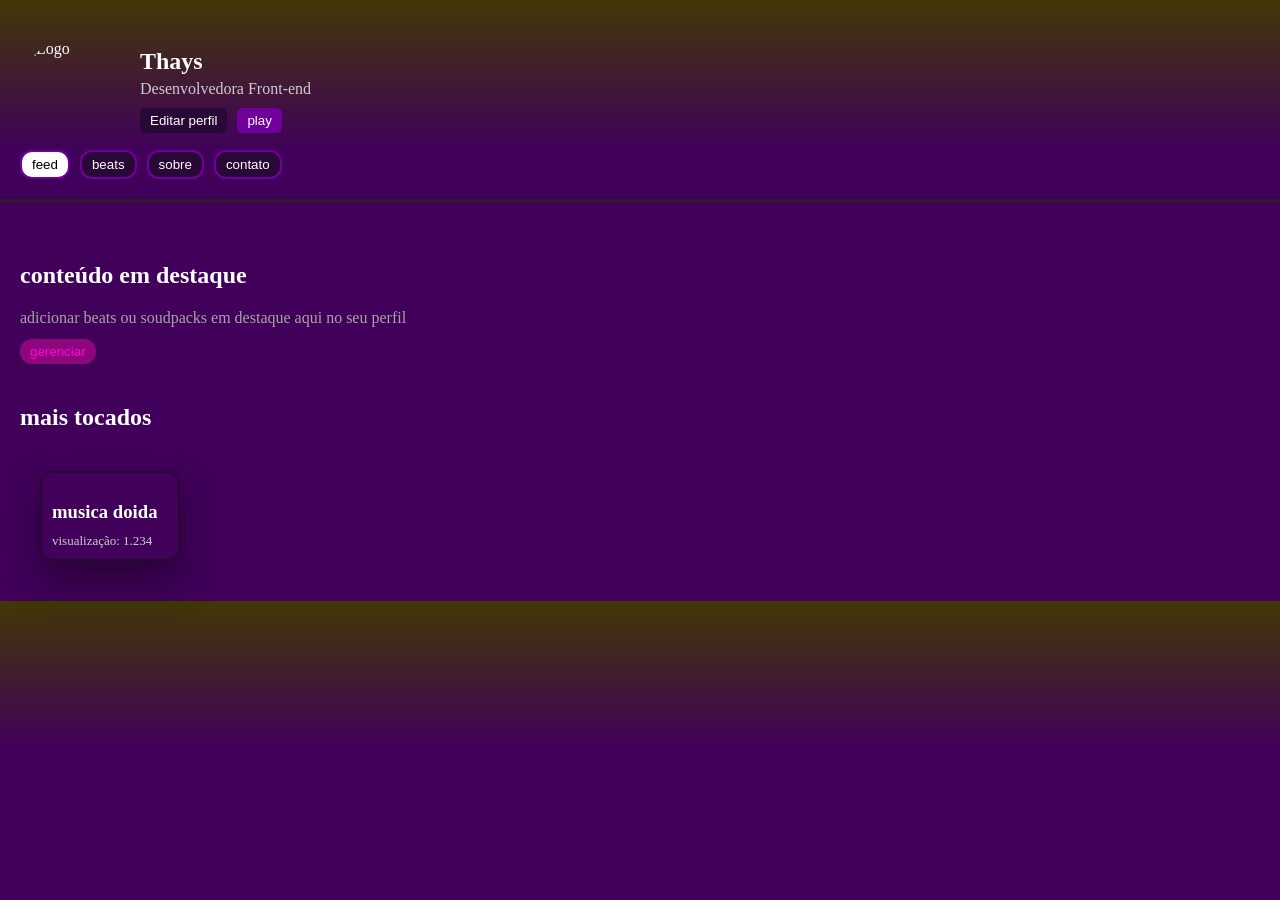
==== artista/index.html @ 440565f5 "artista adicionado" ====
<!DOCTYPE html>
<html lang="en">

<head>
    <meta charset="UTF-8">
    <meta name="viewport" content="width=device-width, initial-scale=1.0">
    <link rel="stylesheet" href="style.css">
    <title>Fora Do Site</title>
</head>

<body>
    <div class="header">
        <div class="div-perfil">
            <img id="image-perfil"
                src="https://imgs.search.brave.com/k_q43OAoufTJ2uNRs9KXCzbf_1-XTK7SDeE9KZ4Kg_w/rs:fit:860:0:0:0/g:ce/aHR0cHM6Ly9tZWRp/YS5nZXR0eWltYWdl/cy5jb20vaWQvMjE5/NTY3NDcwNy9wdC9m/b3RvL3lvdW5nLXdv/bWFuLXNpbGhvdWV0/dGUtbG9va2luZy1y/aWdodC1vbi1vcmFu/Z2UtYW5kLXB1cnBs/ZS1iYWNrZ3JvdW5k/LmpwZz9zPTYxMng2/MTImdz0wJms9MjAm/Yz0tdVd3ZDQyQmxi/V2JRN2hKc1ZXSXVR/bTBUWDhIY1Zjc1NB/T2toRnlNTHZnPQ"
                alt="Logo">
            <div class="informacao-perfil">
                <h1 class="nome">Thays</h1>
                <p>Desenvolvedora Front-end</p>
                <div>
                    <button class="editar-perfil">Editar perfil</button>
                    <button class="play">play</button>
                </div>
            </div>
        </div>

        <nav>
            <button onclick="selected(this)" class="selected">feed</button>
            <button onclick="selected(this)">beats</button>
            <button onclick="selected(this)">sobre</button>
            <button onclick="selected(this)">contato</button>
        </nav>

    </div>

    <div div class="conteudo">
        <div class="conteudo-destaques">
            <h2>conteúdo em destaque</h2>
            <p>adicionar beats ou soudpacks em destaque aqui no seu perfil</p>
            <button>gerenciar</button>
        </div>
        <h2>mais tocados</h2>
        <div class="conteudo-maistocadas">
            <div class="musica">
                <img src="https://imgs.search.brave.com/dxzbzX5U4rVuyZ_RlYXOHBJTeV6BKR_vuffRlJTE3oM/rs:fit:500:0:1:0/g:ce/aHR0cHM6Ly9pLnBp/bmltZy5jb20vb3Jp/Z2luYWxzLzQyL2U2/L2Q0LzQyZTZkNGZh/YmI5ZGI0ZGM5MDA4/MGRjYjY3ZmM2ZmRj/LmpwZw" alt="">
                <h3>musica doida</h3>
                <p>visualização: 1.234</p>
            </div>
        </div>
    </div>
</body>

<script src="script.js"></script>

</html>
---- artista/style.css ----
* {
    margin: 0;
    padding: 0;
    box-sizing: border-box;
}

body {
    height: 100%;
    background: linear-gradient(to bottom, rgb(65, 56, 6) 0%, #41005a 25%);
    color: white;
}   

.header {
    display: flex;
    flex-direction: column;
    padding: 20px;
    border-bottom: 3px solid #281e2e;
}

.div-perfil {
    display: flex;
    margin-top: 20px;
}

#image-perfil {
    width: 100px;
    height: 100px;
    border-radius: 50%;
    margin-right: 20px;
}

.informacao-perfil {
    display: flex;
    flex-direction: column;
    justify-content: center;
    color: white;
}

.informacao-perfil h1 {
    font-size: 24px;
    margin-bottom: 5px;
}

.informacao-perfil p {
    font-size: 16px;
    color: #ccc;
}

.informacao-perfil div {
    display: flex;
    gap: 10px;
    margin-top: 10px;
}

.editar-perfil, .play {
    padding: 5px 10px;
    border: none;
    background-color: #290736;
    color: white;
    border-radius: 5px;
    cursor: pointer;
}

.play {
    background-color: #70009c;
}

.header nav {
    display: flex;
    gap: 10px;
    margin-top: 10px;
}

.header nav button {
    padding: 5px 10px;
    border: none;
    border-radius: 12px;
    cursor: pointer;
    background-color: #290736;
    color: white;
    border: 2px solid #70009c;
}

.header nav .selected {
    background-color: white;
    color: black;
}

.conteudo {
    padding: 20px;
}

.conteudo-destaques h2 {
    font-size: 24px;
    margin-bottom: 20px;
}

.conteudo-destaques p {
    margin-bottom: 12px;
    color: #a5a5a5;
}

.conteudo-destaques button {
    padding: 5px 10px;
    border: none;
    border-radius: 12px;
    cursor: pointer;
    background-color: #8f057c;
    color: #ff04de;
}

.conteudo h2 {
    margin-top: 40px;
}

.conteudo-maistocadas {
    display: flex;
    flex-direction: column;
    padding: 20px;
    margin-top: 20px;
}

.musica {
    width: 140px;
    height: auto;
    border: 2px solid #290736;
    padding: 10px;
    border-radius: 12px;
    box-shadow: 0 18px 40px rgba(0,0,0,.4)
}

.musica img {
    width: 100%;
    height: auto;
    border-radius: 10px;
}

.musica p {
    margin-top: 10px;
    font-size: 13px;
    color: #ccc;
}
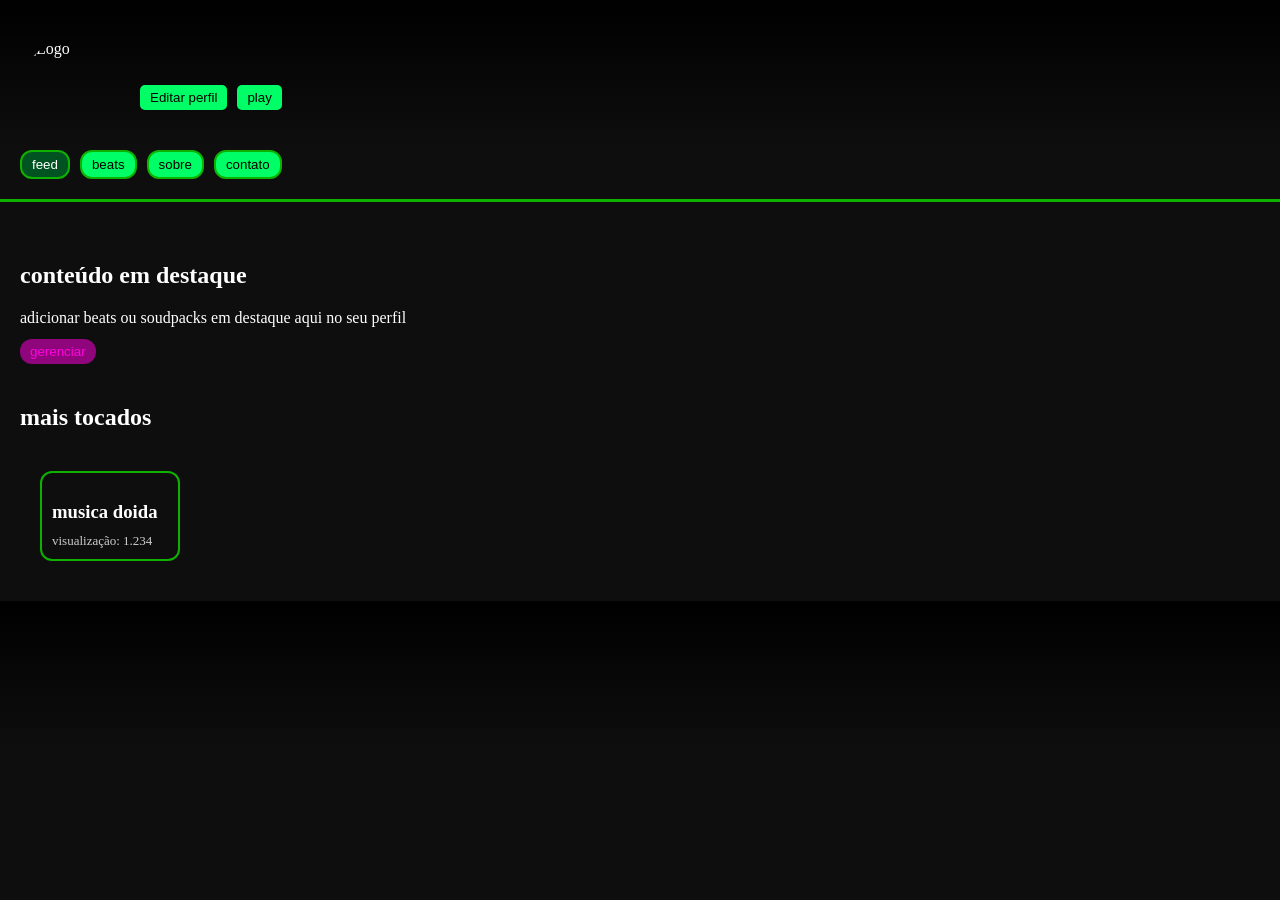
==== commit ea574e9c: "atualização variaveis | login | perfil bom resumindo eu fiz uma tela de login( funcionar mas tenho q" ====
--- a/artista/index.html
+++ b/artista/index.html
@@ -15,8 +15,8 @@
                 src="https://imgs.search.brave.com/k_q43OAoufTJ2uNRs9KXCzbf_1-XTK7SDeE9KZ4Kg_w/rs:fit:860:0:0:0/g:ce/aHR0cHM6Ly9tZWRp/YS5nZXR0eWltYWdl/cy5jb20vaWQvMjE5/NTY3NDcwNy9wdC9m/b3RvL3lvdW5nLXdv/bWFuLXNpbGhvdWV0/dGUtbG9va2luZy1y/aWdodC1vbi1vcmFu/Z2UtYW5kLXB1cnBs/ZS1iYWNrZ3JvdW5k/LmpwZz9zPTYxMng2/MTImdz0wJms9MjAm/Yz0tdVd3ZDQyQmxi/V2JRN2hKc1ZXSXVR/bTBUWDhIY1Zjc1NB/T2toRnlNTHZnPQ"
                 alt="Logo">
             <div class="informacao-perfil">
-                <h1 class="nome">Thays</h1>
-                <p>Desenvolvedora Front-end</p>
+                <h1 class="nome"></h1>
+                <p id="titulo"></p>
                 <div>
                     <button class="editar-perfil">Editar perfil</button>
                     <button class="play">play</button>
@@ -33,23 +33,31 @@
 
     </div>
 
-    <div div class="conteudo">
-        <div class="conteudo-destaques">
-            <h2>conteúdo em destaque</h2>
-            <p>adicionar beats ou soudpacks em destaque aqui no seu perfil</p>
-            <button>gerenciar</button>
+    <div class="footer">
+        <div class="conteudo">
+            <div class="conteudo-destaques">
+                <h2>conteúdo em destaque</h2>
+                <p>adicionar beats ou soudpacks em destaque aqui no seu perfil</p>
+                <button>gerenciar</button>
+            </div>
+
+            <h2>mais tocados</h2>
+            <div class="conteudo-maistocadas">
+                <div class="musica">
+                    <img src="https://imgs.search.brave.com/dxzbzX5U4rVuyZ_RlYXOHBJTeV6BKR_vuffRlJTE3oM/rs:fit:500:0:1:0/g:ce/aHR0cHM6Ly9pLnBp/bmltZy5jb20vb3Jp/Z2luYWxzLzQyL2U2/L2Q0LzQyZTZkNGZh/YmI5ZGI0ZGM5MDA4/MGRjYjY3ZmM2ZmRj/LmpwZw"
+                        alt="">
+                    <h3>musica doida</h3>
+                    <p>visualização: 1.234</p>
+                </div>
+            </div>
         </div>
-        <h2>mais tocados</h2>
-        <div class="conteudo-maistocadas">
-            <div class="musica">
-                <img src="https://imgs.search.brave.com/dxzbzX5U4rVuyZ_RlYXOHBJTeV6BKR_vuffRlJTE3oM/rs:fit:500:0:1:0/g:ce/aHR0cHM6Ly9pLnBp/bmltZy5jb20vb3Jp/Z2luYWxzLzQyL2U2/L2Q0LzQyZTZkNGZh/YmI5ZGI0ZGM5MDA4/MGRjYjY3ZmM2ZmRj/LmpwZw" alt="">
-                <h3>musica doida</h3>
-                <p>visualização: 1.234</p>
-            </div>
+
+        <div class="redes-sociais">
         </div>
     </div>
 </body>
 
 <script src="script.js"></script>
-
+<script src="api.js"></script>
+<script src="desing.js"></script>
 </html>
--- a/artista/style.css
+++ b/artista/style.css
@@ -1,3 +1,5 @@
+@import '../css/variaveis.css';
+
 * {
     margin: 0;
     padding: 0;
@@ -6,7 +8,7 @@
 
 body {
     height: 100%;
-    background: linear-gradient(to bottom, rgb(65, 56, 6) 0%, #41005a 25%);
+    background: linear-gradient(to bottom, var(--background-color) 0%, var(--background2-color) 25%);
     color: white;
 }   
 
@@ -14,7 +16,7 @@
     display: flex;
     flex-direction: column;
     padding: 20px;
-    border-bottom: 3px solid #281e2e;
+    border-bottom: 3px solid var(--radius-color);
 }
 
 .div-perfil {
@@ -55,14 +57,14 @@
 .editar-perfil, .play {
     padding: 5px 10px;
     border: none;
-    background-color: #290736;
-    color: white;
+    background-color: var(--button-color);
+    color: var(--text-color);
     border-radius: 5px;
     cursor: pointer;
 }
 
 .play {
-    background-color: #70009c;
+    background-color: var(--button-color);
 }
 
 .header nav {
@@ -76,14 +78,20 @@
     border: none;
     border-radius: 12px;
     cursor: pointer;
-    background-color: #290736;
-    color: white;
-    border: 2px solid #70009c;
+    background-color: var(--button-color);
+    color: var(--text-color);
+    border: 2px solid var(--radius-color);
 }
 
 .header nav .selected {
-    background-color: white;
-    color: black;
+    background-color: var(--button2-color);
+    color: var(--text2-color);
+}
+
+.footer {
+    display: flex;
+    width: 100%;
+    justify-content: space-between;
 }
 
 .conteudo {
@@ -97,7 +105,7 @@
 
 .conteudo-destaques p {
     margin-bottom: 12px;
-    color: #a5a5a5;
+    color: var(--text2-color);
 }
 
 .conteudo-destaques button {
@@ -123,10 +131,9 @@
 .musica {
     width: 140px;
     height: auto;
-    border: 2px solid #290736;
+    border: 2px solid var(--radius-color);
     padding: 10px;
     border-radius: 12px;
-    box-shadow: 0 18px 40px rgba(0,0,0,.4)
 }
 
 .musica img {
@@ -140,3 +147,38 @@
     font-size: 13px;
     color: #ccc;
 }
+
+.redes-sociais {
+    margin-right: 100px;
+    display: flex;
+    align-items: center;
+    flex-direction: column;
+    gap: 20px;
+    margin-top: 50px;
+}
+
+.rede-social {
+    display: flex;
+    align-items: center;
+    width: 300px;
+    height: 70px;
+    border: 2px solid var(--radius-color);
+    border-radius: 12px;
+    padding: 10px;
+    cursor: pointer;
+}
+
+.rede-social img {
+    height: 100%;
+}
+
+.rede-social p {
+    margin-left: 22px;
+    flex: 1;
+    font-size: 18px;
+}
+
+.rede-social svg {
+    height: 100%;
+    margin-left: 24px;
+}
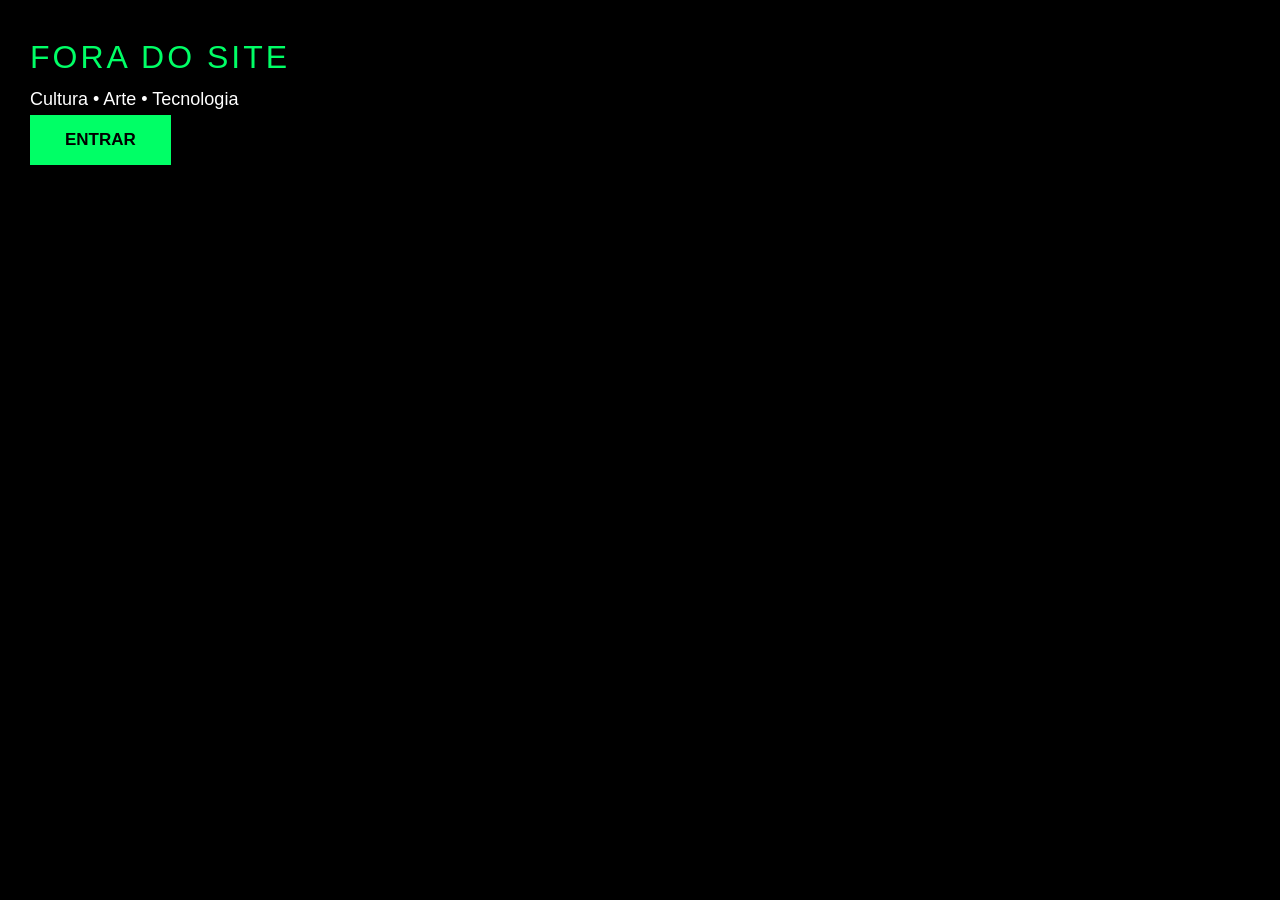
==== commit 6c464b88: "V1.2.3" ====
--- a/artista/index.html
+++ b/artista/index.html
@@ -55,9 +55,9 @@
         <div class="redes-sociais">
         </div>
     </div>
+
+    <script src="desing.js"></script>
+    <script src="api.js"></script>
+    <script src="script.js"></script>
 </body>
-
-<script src="script.js"></script>
-<script src="api.js"></script>
-<script src="desing.js"></script>
 </html>
